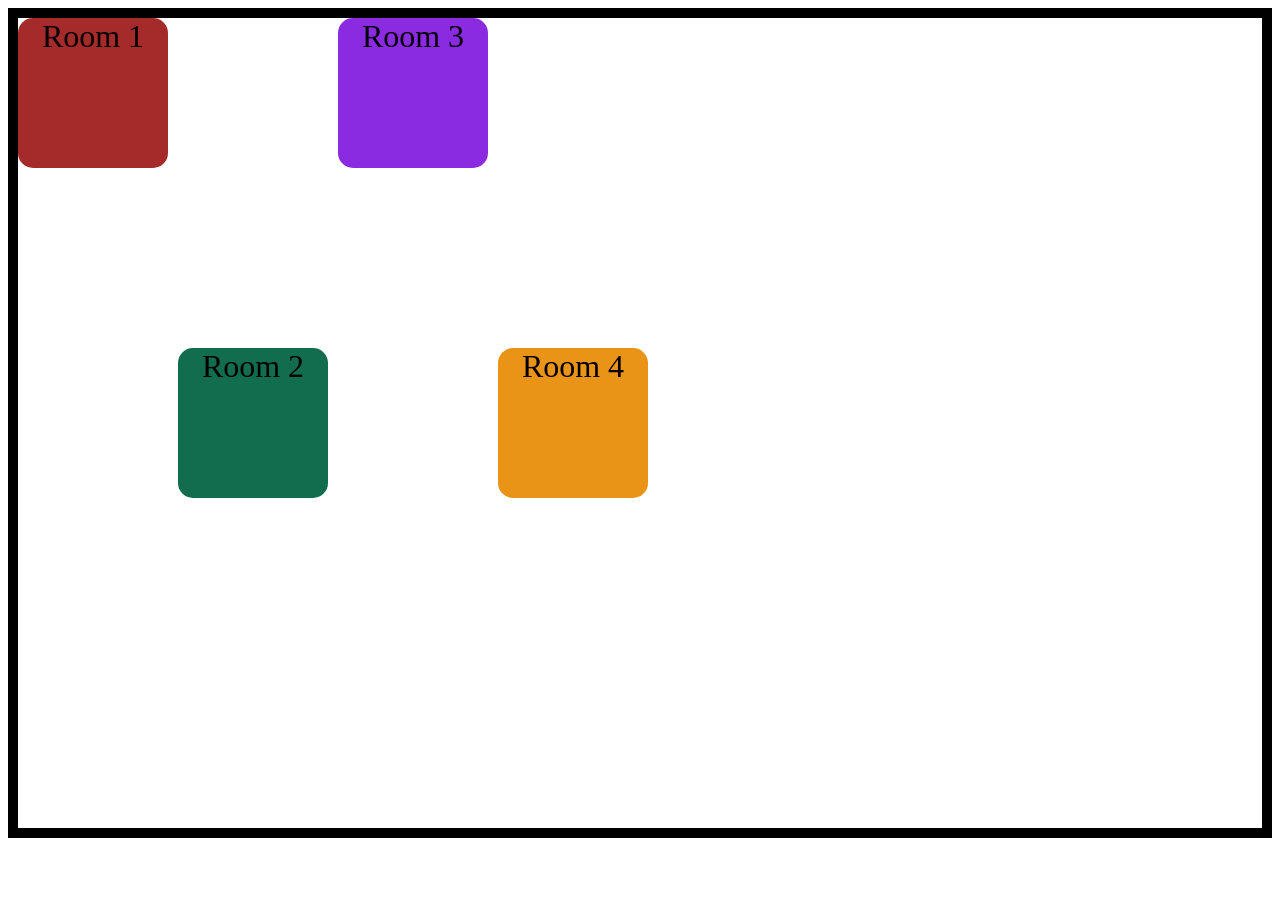
==== index.html @ 78c1681b "flexbox" ====
<!DOCTYPE html>
<html lang="en">
  <head>
    <meta charset="UTF-8" />
    <meta name="viewport" content="width=device-width, initial-scale=1.0" />
    <meta name="Author" content="Yeop Nan" />
    <title>Week 2 Membina Landing Page- Flexbox & Positioning</title>
    <link rel="stylesheet" href="style.css" />
  </head>
  <body>
    <div class="container">
      <div class="box" id="box1">Room 1</div>
      <div class="box" id="box2">Room 2</div>
      <div class="box" id="box3">Room 3</div>
      <div class="box" id="box4">Room 4</div>
    </div>
  </body>
</html>
---- style.css ----
.container {
  display: flex;
  border: 10px solid black;
  height: 90vh;
  column-gap: 10px;
}
.box {
  width: 150px;
  height: 150px;
  font-size: 2em;
  text-align: center;
  border-radius: 15px;
}
#box1 {
  background-color: brown;
}
#box2 {
  background-color: rgb(18, 109, 78);
  align-self: center;
}
#box3 {
  background-color: blueviolet;
}
#box4 {
  background-color: rgb(233, 148, 22);
  align-self: center;
}
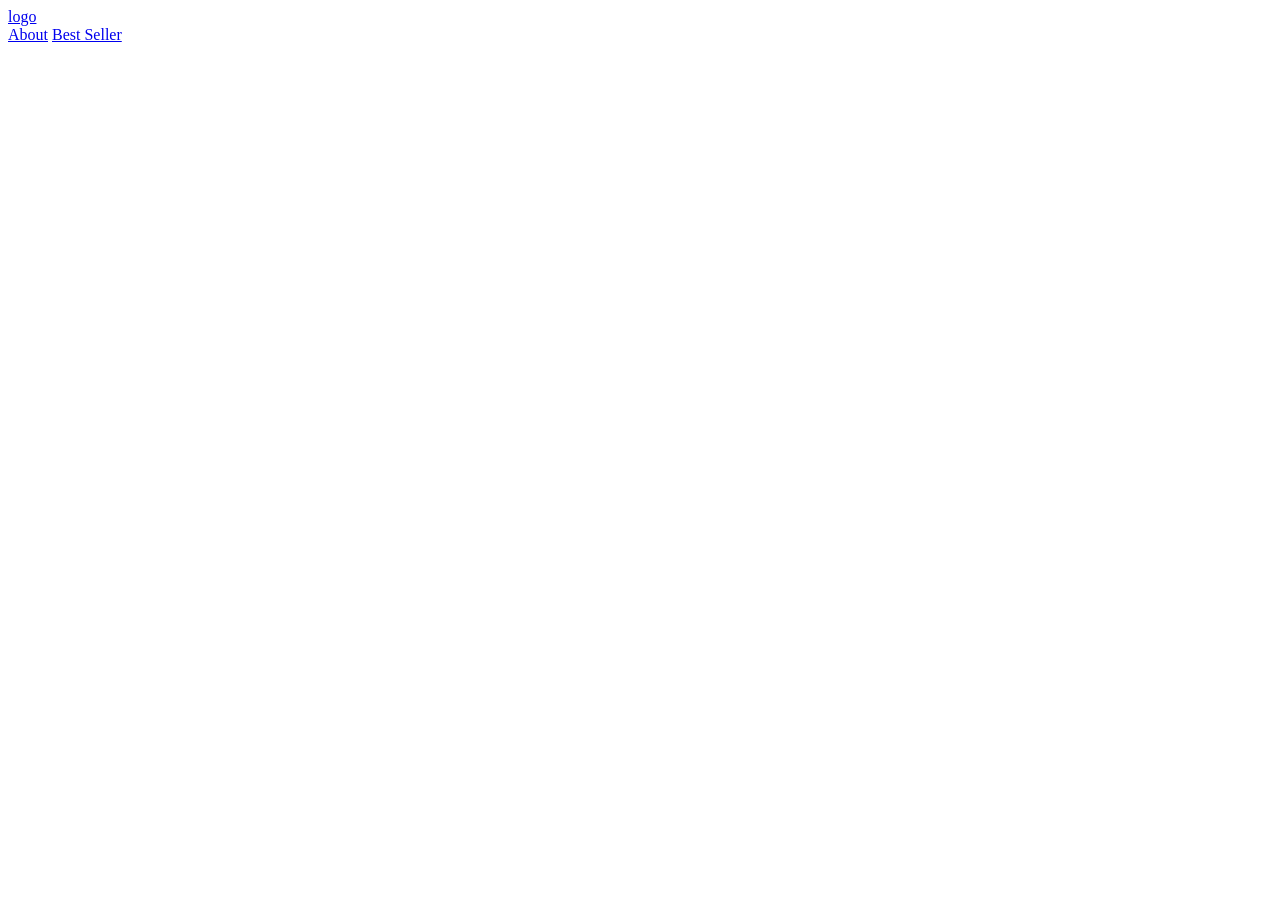
==== commit 9d36ac35: "index css" ====
--- a/index.html
+++ b/index.html
@@ -4,15 +4,22 @@
     <meta charset="UTF-8" />
     <meta name="viewport" content="width=device-width, initial-scale=1.0" />
     <meta name="Author" content="Yeop Nan" />
-    <title>Week 2 Membina Landing Page- Flexbox & Positioning</title>
+    <meta name="Description" content="Membina Landing Page" />
+
+    <title>Membina Landing Page</title>
     <link rel="stylesheet" href="style.css" />
   </head>
   <body>
     <div class="container">
-      <div class="box" id="box1">Room 1</div>
-      <div class="box" id="box2">Room 2</div>
-      <div class="box" id="box3">Room 3</div>
-      <div class="box" id="box4">Room 4</div>
+      <div class="logo">
+        <a href="img/card.png">logo</a>
+        <span
+          ><nav>
+            <a href="#">About</a>
+            <a href="#">Best Seller</a>
+          </nav></span
+        >
+      </div>
     </div>
   </body>
 </html>
--- a/style.css
+++ b/style.css
@@ -1,27 +1,8 @@
-.container {
+container {
   display: flex;
-  border: 10px solid black;
-  height: 90vh;
-  column-gap: 10px;
+  flex-direction: column;
 }
-.box {
-  width: 150px;
-  height: 150px;
-  font-size: 2em;
-  text-align: center;
-  border-radius: 15px;
+
+.div {
+  font-family: "Lucida Sans";
 }
-#box1 {
-  background-color: brown;
-}
-#box2 {
-  background-color: rgb(18, 109, 78);
-  align-self: center;
-}
-#box3 {
-  background-color: blueviolet;
-}
-#box4 {
-  background-color: rgb(233, 148, 22);
-  align-self: center;
-}
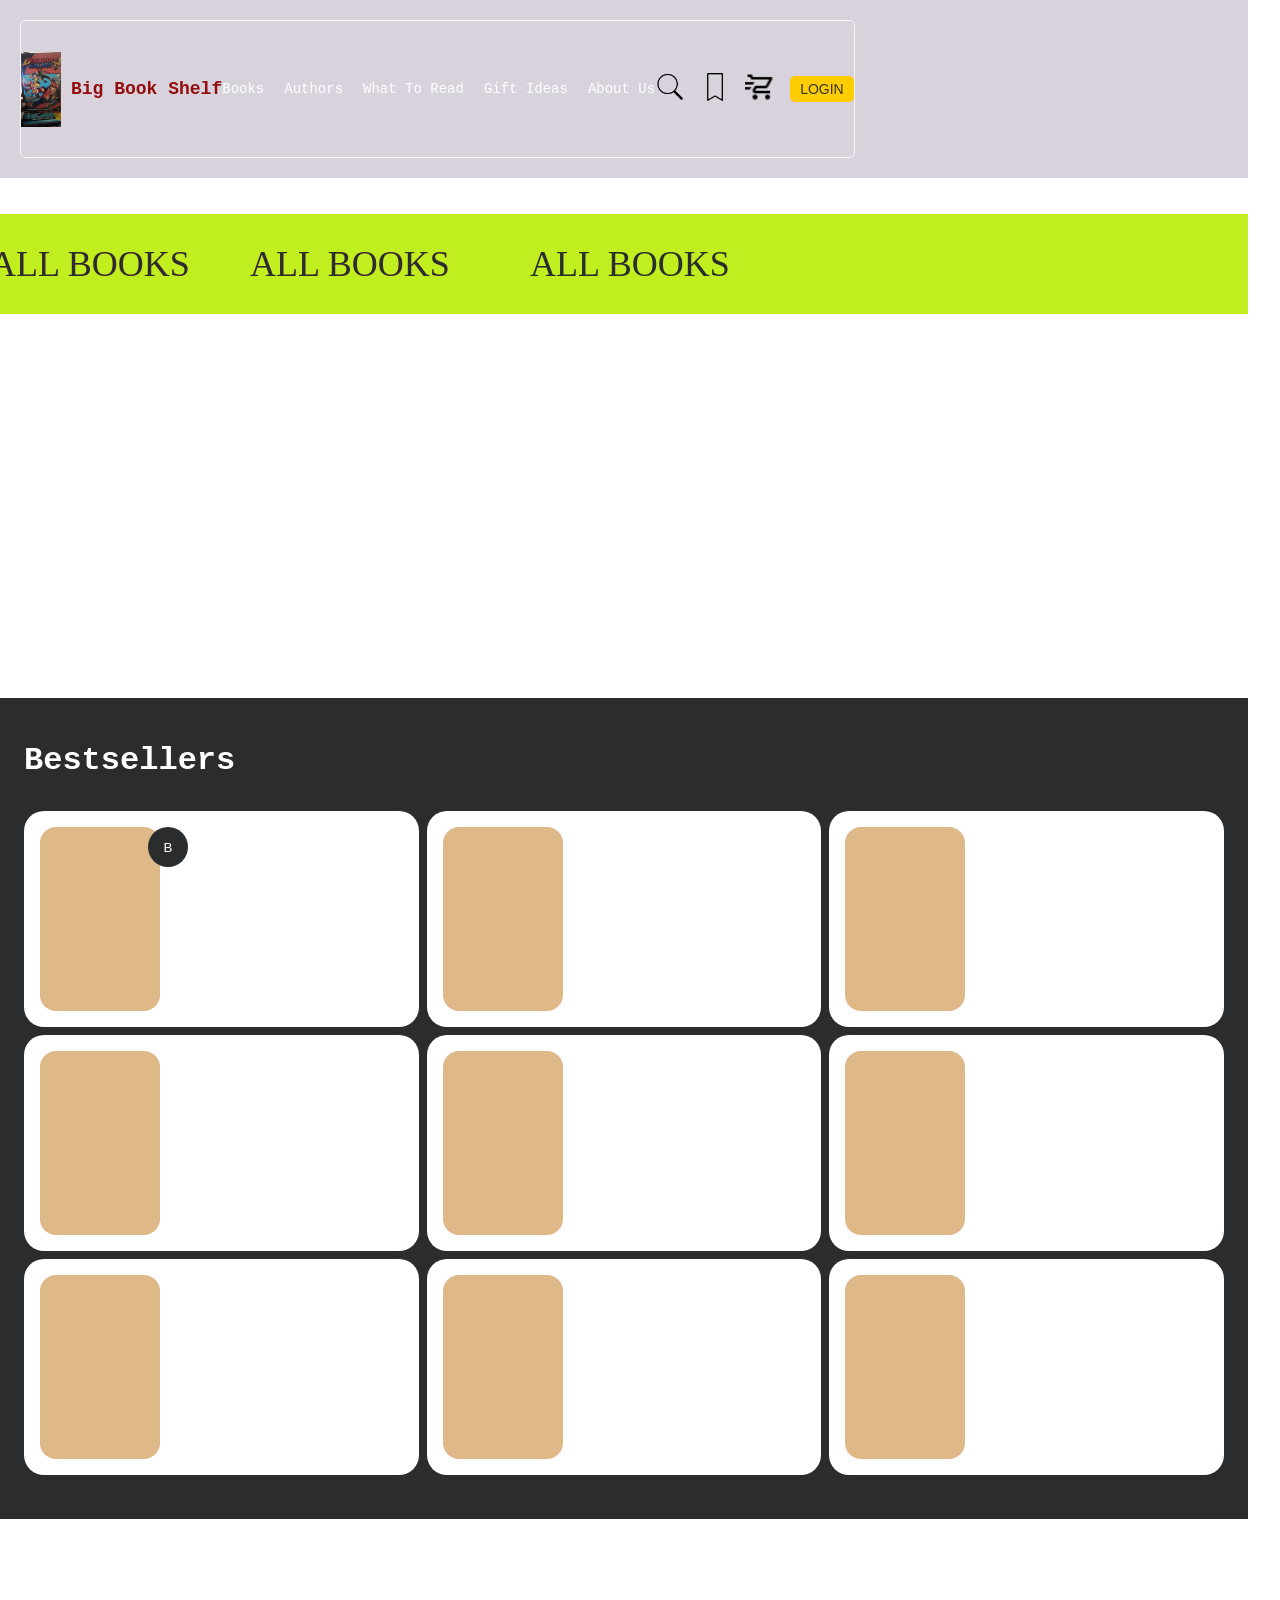
==== commit b4181e53: "html css" ====
--- a/index.html
+++ b/index.html
@@ -10,16 +10,163 @@
     <link rel="stylesheet" href="style.css" />
   </head>
   <body>
-    <div class="container">
-      <div class="logo">
-        <a href="img/card.png">logo</a>
-        <span
-          ><nav>
-            <a href="#">About</a>
-            <a href="#">Best Seller</a>
-          </nav></span
-        >
+    <header>
+      <div class="container1">
+        <div class="logo">
+          <img
+            src="img/WhatsApp Image 2025-01-02 at 16.04.11.png"
+            alt="logo"
+            width="50px"
+          />
+          <span>Big Book Shelf</span>
+        </div>
+
+        <nav class="nav-links">
+          <a href="#books">Books</a>
+          <a href="#authors">Authors</a>
+          <a href="#recommendations">What To Read</a>
+          <a href="#gift-ideas">Gift Ideas</a>
+          <a href="#about-us">About Us</a>
+        </nav>
+        <div class="header-icons">
+          <i class="icon" search
+            ><img src="img/icons8-search-50.png" alt="icon" width="30px"
+          /></i>
+          <i class="icon" bookmark
+            ><img src="img/icons8-bookmark-50.png" alt="icon" width="30px"
+          /></i>
+          <i class="icon" cart
+            ><img src="img/icons8-fast-cart-24.png" alt="icon" width="30px"
+          /></i>
+          <button class="login-btn">LOGIN</button>
+        </div>
+      </div>
+    </header>
+
+    <div class="container2">
+      <h3 id="books1">ALL BOOKS</h3>
+      <h3 id="books2">ALL BOOKS</h3>
+      <h3 id="books3">ALL BOOKS</h3>
+      <h3 id="books4">ALL BOOKS</h3>
+      <h3 id="books5">ALL BOOKS</h3>
+    </div>
+
+    <div id="nav"></div>
+    <div id="title"></div>
+    <div id="hero"></div>
+    <div id="bestsellers">
+      <h2 id="bestsellers-title">Bestsellers</h2>
+      <div id="bestsellers-listing">
+        <div class="card">
+          <div class="card-image"></div>
+
+          <div class="card-cta alternative">
+            <button>B</button>
+          </div>
+          <div class="card-content">
+            <div class="card-author"></div>
+            <div class="card-title"></div>
+            <div class="card-comment"></div>
+            <div class="card-rating"></div>
+            <div class="card-pricing"></div>
+          </div>
+          <!-- <div class="card-cta">
+          <button>B</button>
+        </div> -->
+        </div>
+        <div class="card">
+          <div class="card-image"></div>
+          <div class="card-content">
+            <div class="card-author"></div>
+            <div class="card-title"></div>
+            <div class="card-comment"></div>
+            <div class="card-rating"></div>
+            <div class="card-pricing"></div>
+          </div>
+          <div class="card-cta"></div>
+        </div>
+        <div class="card">
+          <div class="card-image"></div>
+          <div class="card-content">
+            <div class="card-author"></div>
+            <div class="card-title"></div>
+            <div class="card-comment"></div>
+            <div class="card-rating"></div>
+            <div class="card-pricing"></div>
+          </div>
+          <div class="card-cta"></div>
+        </div>
+        <div class="card">
+          <div class="card-image"></div>
+          <div class="card-content">
+            <div class="card-author"></div>
+            <div class="card-title"></div>
+            <div class="card-comment"></div>
+            <div class="card-rating"></div>
+            <div class="card-pricing"></div>
+          </div>
+          <div class="card-cta"></div>
+        </div>
+        <div class="card">
+          <div class="card-image"></div>
+          <div class="card-content">
+            <div class="card-author"></div>
+            <div class="card-title"></div>
+            <div class="card-comment"></div>
+            <div class="card-rating"></div>
+            <div class="card-pricing"></div>
+          </div>
+          <div class="card-cta"></div>
+        </div>
+        <div class="card">
+          <div class="card-image"></div>
+          <div class="card-content">
+            <div class="card-author"></div>
+            <div class="card-title"></div>
+            <div class="card-comment"></div>
+            <div class="card-rating"></div>
+            <div class="card-pricing"></div>
+          </div>
+          <div class="card-cta"></div>
+        </div>
+        <div class="card">
+          <div class="card-image"></div>
+          <div class="card-content">
+            <div class="card-author"></div>
+            <div class="card-title"></div>
+            <div class="card-comment"></div>
+            <div class="card-rating"></div>
+            <div class="card-pricing"></div>
+          </div>
+          <div class="card-cta"></div>
+        </div>
+        <div class="card">
+          <div class="card-image"></div>
+          <div class="card-content">
+            <div class="card-author"></div>
+            <div class="card-title"></div>
+            <div class="card-comment"></div>
+            <div class="card-rating"></div>
+            <div class="card-pricing"></div>
+          </div>
+          <div class="card-cta"></div>
+        </div>
+        <div class="card">
+          <div class="card-image"></div>
+          <div class="card-content">
+            <div class="card-author"></div>
+            <div class="card-title"></div>
+            <div class="card-comment"></div>
+            <div class="card-rating"></div>
+            <div class="card-pricing"></div>
+          </div>
+          <div class="card-cta"></div>
+        </div>
       </div>
     </div>
+    <div id="read-next"></div>
+    <div id="authors"></div>
+    <div id="promotion"></div>
+    <div id="footer"></div>
   </body>
 </html>
--- a/style.css
+++ b/style.css
@@ -1,8 +1,272 @@
-container {
+* {
+  box-sizing: border-box;
+  margin: 0;
+  padding: 0;
+}
+
+body {
   display: flex;
   flex-direction: column;
-}
-
-.div {
-  font-family: "Lucida Sans";
-}
+  gap: 16px;
+  font-family: monospace;
+  max-width: 1248px;
+}
+.overall {
+  border: 1px solid #f6f4f0;
+  border-radius: 0px;
+  width: 1248px;
+  height: 3012px;
+  background-color: #f6f4f0;
+  position: relative;
+  display: flex;
+  flex-direction: column;
+}
+.container1 {
+  border: 1px solid #f6f4f0;
+  border-radius: 5px;
+  height: 138px;
+  display: flex;
+  flex-direction: row;
+  justify-content: center;
+  align-items: center;
+}
+header {
+  background-color: rgb(216, 210, 221);
+  padding: 20px 20px;
+  display: flex;
+  color: rgb(148, 13, 13);
+}
+
+.logo {
+  display: flex;
+  align-items: center;
+  gap: 10px;
+}
+.logo img {
+  width: 40px;
+  height: auto;
+  display: flex;
+  flex-direction: row;
+}
+.logo span {
+  font-size: 18px;
+  font-weight: bold;
+}
+.nav-links {
+  display: flex;
+  flex-direction: row;
+  gap: 20px;
+}
+.nav-links a {
+  text-decoration: none;
+  color: white;
+  font-size: 14px;
+  background-color: transparent;
+}
+.nav-links a:hover {
+  text-decoration: underline;
+}
+.header-icons {
+  display: flex;
+  align-items: center;
+  gap: 15px;
+}
+.icon {
+  font-size: 18px;
+  cursor: pointer;
+}
+.login-btn {
+  background-color: #ffcc00; /* Yellow button */
+  color: #333;
+  border: none;
+  border-radius: 5px;
+  padding: 5px 10px;
+  font-size: 14px;
+  cursor: pointer;
+  display: flex;
+}
+
+.login-btn:hover {
+  background-color: #e6b800;
+}
+
+.container2 {
+  padding: 0;
+  color: #333;
+  margin-bottom: 20px;
+  margin-top: 20px;
+  background-color: rgb(193, 238, 30);
+  display: flex;
+  flex-direction: row;
+  justify-content: space-between;
+  align-items: center;
+  position: relative;
+}
+#books1 {
+  color: #f4ba30;
+  font-family: Clash Grotesk Variable;
+  font-size: 36px;
+  font-weight: 400;
+  line-height: 56px;
+  text-decoration-skip-ink: none;
+  padding: 0px;
+  border: 0px;
+  margin: 0px;
+  position: absolute;
+  left: -10px;
+}
+#books2 {
+  color: #f4ba30;
+  font-family: Clash Grotesk Variable;
+  font-size: 36px;
+  font-weight: 400;
+  line-height: 56px;
+  text-decoration-skip-ink: none;
+  padding: 0px;
+  border: 0px;
+  margin: 0px;
+  position: absolute;
+  left: 250px;
+}
+#books3 {
+  color: #2a2c2e;
+  font-family: Clash Grotesk Variable;
+  font-size: 36px;
+  font-weight: 400;
+  line-height: 56px;
+  text-decoration-skip-ink: none;
+  padding: 0px;
+  border: 0px;
+  margin: 0px;
+  position: absolute;
+  left: 530px;
+}
+#books4 {
+  color: #2a2c2e;
+  font-family: Clash Grotesk Variable;
+  font-size: 36px;
+  font-weight: 400;
+  line-height: 56px;
+  text-decoration-skip-ink: none;
+  padding: 0px;
+  border: 0px;
+  margin: 0px;
+  position: absolute;
+  left: 250px;
+}
+#books5 {
+  color: #2a2c2e;
+  font-family: Clash Grotesk Variable;
+  font-size: 36px;
+  font-weight: 400;
+  line-height: 56px;
+  text-decoration-skip-ink: none;
+  padding: 0px;
+  border: 0px;
+  margin: 0px;
+  position: absolute;
+  left: -10px;
+}
+
+:root {
+  font-family: "Segoe UI", Tahoma, Geneva, Verdana, sans-serif;
+
+  --dark: #2a2c2e;
+}
+
+body > div {
+  min-height: 100px;
+}
+
+#bestsellers {
+  display: flex;
+  flex-direction: column;
+  gap: 32px;
+
+  background-color: var(--dark);
+  padding: 44px 24px;
+}
+
+#bestsellers-title {
+  font-size: 32px;
+  color: #ffffff;
+}
+
+#bestsellers-listing {
+  display: flex;
+  flex-direction: row;
+  flex-wrap: wrap;
+  gap: 8px;
+}
+
+.card {
+  display: flex;
+  flex-direction: row;
+  gap: 8px;
+
+  position: relative;
+
+  flex-grow: 1;
+
+  background-color: white;
+  width: 30%;
+  min-width: 200px;
+  border-radius: 20px;
+  padding: 16px;
+}
+
+.card-image {
+  width: 120px;
+  height: 184px;
+  background-color: burlywood;
+  border-radius: 16px;
+}
+
+.card-content {
+  flex-grow: 1;
+
+  min-width: 100px;
+}
+
+.card-cta {
+  width: 40px;
+}
+
+.card-cta > button {
+  width: 40px;
+  height: 40px;
+  padding: 8px;
+  border-radius: 100%;
+  background-color: var(--dark);
+  border: none;
+  cursor: pointer;
+  color: white;
+}
+
+.alternative {
+  /* position: absolute; */
+  top: 20px;
+  left: 20px;
+
+  translate: -20px;
+}
+
+.font-mono {
+  font-family: "Courier New", Courier, monospace;
+}
+
+.font-azo {
+  font-family: "Azo Sans", sans-serif;
+}
+
+.font-reset {
+  font-family: initial;
+}
+
+.font-segoi {
+  font-family: "Segoe UI", Tahoma, Geneva, Verdana, sans-serif;
+}
+
+.debug {
+  border: 1px solid red;
+}
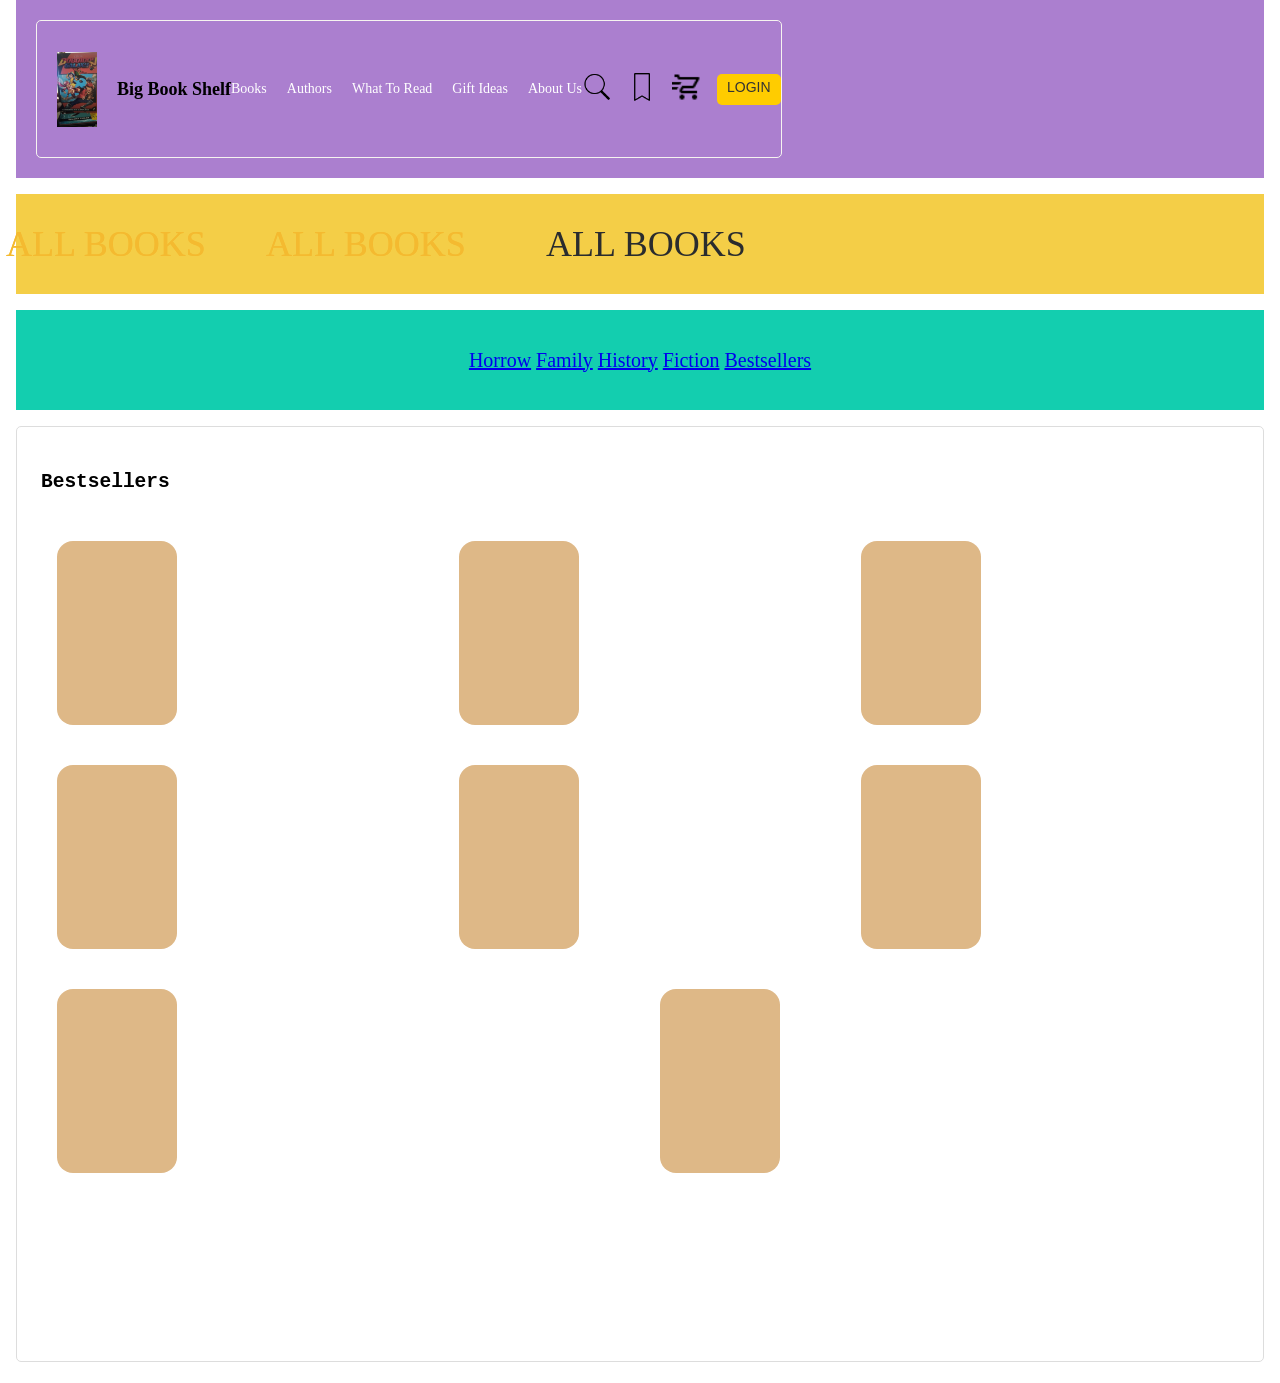
==== commit 7667b03a: "container" ====
--- a/index.html
+++ b/index.html
@@ -51,81 +51,69 @@
       <h3 id="books5">ALL BOOKS</h3>
     </div>
 
-    <div id="nav"></div>
-    <div id="title"></div>
-    <div id="hero"></div>
-    <div id="bestsellers">
-      <h2 id="bestsellers-title">Bestsellers</h2>
-      <div id="bestsellers-listing">
-        <div class="card">
-          <div class="card-image"></div>
-
-          <div class="card-cta alternative">
-            <button>B</button>
+    <div class="container3" id="flex">
+      <nav class="genre">
+        <a href="horrow">Horrow</a>
+        <a href="family">Family</a>
+        <a href="history">History</a>
+        <a href="fiction">Fiction</a>
+        <a href="BestSeller">Bestsellers</a>
+      </nav>
+    </div>
+    <div class="container4" id="bestsellers">
+      <h2 bestseller-tittle>Bestsellers</h2>
+      <div class="container card-container">
+        <div id="bestsellers-listing">
+          <div class="card">
+            <div class="card-image"></div>
+            <div class="card-cta alternative">
+              <button>B</button>
+            </div>
+            <div class="card-content">
+              <div class="card-author"></div>
+              <div class="card-title"></div>
+              <div class="card-comment"></div>
+              <div class="card-rating"></div>
+              <div class="card-pricing"></div>
+            </div>
+            <div class="card-cta"></div>
           </div>
-          <div class="card-content">
-            <div class="card-author"></div>
-            <div class="card-title"></div>
-            <div class="card-comment"></div>
-            <div class="card-rating"></div>
-            <div class="card-pricing"></div>
+          <div class="card">
+            <div class="card-image"></div>
+            <div class="card-content">
+              <div class="card-author"></div>
+              <div class="card-title"></div>
+              <div class="card-comment"></div>
+              <div class="card-rating"></div>
+              <div class="card-pricing"></div>
+            </div>
+            <div class="card-cta"></div>
           </div>
-          <!-- <div class="card-cta">
-          <button>B</button>
-        </div> -->
-        </div>
-        <div class="card">
-          <div class="card-image"></div>
-          <div class="card-content">
-            <div class="card-author"></div>
-            <div class="card-title"></div>
-            <div class="card-comment"></div>
-            <div class="card-rating"></div>
-            <div class="card-pricing"></div>
+          <div class="card">
+            <div class="card-image"></div>
+            <div class="card-content">
+              <div class="card-author"></div>
+              <div class="card-title"></div>
+              <div class="card-comment"></div>
+              <div class="card-rating"></div>
+              <div class="card-pricing"></div>
+            </div>
+            <div class="card-cta"></div>
           </div>
-          <div class="card-cta"></div>
-        </div>
-        <div class="card">
-          <div class="card-image"></div>
-          <div class="card-content">
-            <div class="card-author"></div>
-            <div class="card-title"></div>
-            <div class="card-comment"></div>
-            <div class="card-rating"></div>
-            <div class="card-pricing"></div>
+          <div class="card">
+            <div class="card-image"></div>
+            <div class="card-content">
+              <div class="card-author"></div>
+              <div class="card-title"></div>
+              <div class="card-comment"></div>
+              <div class="card-rating"></div>
+              <div class="card-pricing"></div>
+            </div>
+            <div class="card-cta"></div>
           </div>
-          <div class="card-cta"></div>
-        </div>
-        <div class="card">
-          <div class="card-image"></div>
-          <div class="card-content">
-            <div class="card-author"></div>
-            <div class="card-title"></div>
-            <div class="card-comment"></div>
-            <div class="card-rating"></div>
-            <div class="card-pricing"></div>
-          </div>
-          <div class="card-cta"></div>
-        </div>
-        <div class="card">
-          <div class="card-image"></div>
-          <div class="card-content">
-            <div class="card-author"></div>
-            <div class="card-title"></div>
-            <div class="card-comment"></div>
-            <div class="card-rating"></div>
-            <div class="card-pricing"></div>
-          </div>
-          <div class="card-cta"></div>
-        </div>
-        <div class="card">
-          <div class="card-image"></div>
-          <div class="card-content">
-            <div class="card-author"></div>
-            <div class="card-title"></div>
-            <div class="card-comment"></div>
-            <div class="card-rating"></div>
-            <div class="card-pricing"></div>
+          <div class="card">
+            <div class="card-image"></div>
+            <div class="card-c
           </div>
           <div class="card-cta"></div>
         </div>
@@ -168,5 +156,7 @@
     <div id="authors"></div>
     <div id="promotion"></div>
     <div id="footer"></div>
+
+    <!-- logo -->
   </body>
 </html>
--- a/style.css
+++ b/style.css
@@ -10,6 +10,8 @@
   gap: 16px;
   font-family: monospace;
   max-width: 1248px;
+  background-color: #fff;
+  margin: auto;
 }
 .overall {
   border: 1px solid #f6f4f0;
@@ -29,18 +31,19 @@
   flex-direction: row;
   justify-content: center;
   align-items: center;
+  font-family: Grotesk Variable;
 }
 header {
-  background-color: rgb(216, 210, 221);
+  background-color: rgb(171, 127, 207);
   padding: 20px 20px;
   display: flex;
-  color: rgb(148, 13, 13);
 }
 
 .logo {
   display: flex;
   align-items: center;
-  gap: 10px;
+  gap: 20px;
+  padding-left: 20px;
 }
 .logo img {
   width: 40px;
@@ -52,6 +55,7 @@
   font-size: 18px;
   font-weight: bold;
 }
+
 .nav-links {
   display: flex;
   flex-direction: row;
@@ -75,15 +79,36 @@
   font-size: 18px;
   cursor: pointer;
 }
+#search-logo {
+  width: 24px;
+  height: 24px;
+  opacity: 0px;
+  background-image: url("assets/search-logo.png");
+}
+
+#bookmark-logo {
+  width: 24px;
+  height: 24px;
+  opacity: 0px;
+  background-image: url("assets/bookmark-logo.png");
+}
+
+#cart-logo {
+  width: 24px;
+  height: 24px;
+  opacity: 0px;
+  background-image: url("assets/cart-logo.png");
+}
 .login-btn {
   background-color: #ffcc00; /* Yellow button */
   color: #333;
   border: none;
   border-radius: 5px;
-  padding: 5px 10px;
+  padding: 5px 10px 10px;
   font-size: 14px;
   cursor: pointer;
   display: flex;
+  gap: 10px;
 }
 
 .login-btn:hover {
@@ -91,14 +116,13 @@
 }
 
 .container2 {
-  padding: 0;
-  color: #333;
-  margin-bottom: 20px;
-  margin-top: 20px;
-  background-color: rgb(193, 238, 30);
-  display: flex;
-  flex-direction: row;
-  justify-content: space-between;
+  padding: 12px;
+  height: 80px;
+  gap: 24px;
+  background-color: #f4ce47;
+  display: flex;
+  flex-direction: row;
+  justify-content: space-around;
   align-items: center;
   position: relative;
 }
@@ -142,7 +166,7 @@
   left: 530px;
 }
 #books4 {
-  color: #2a2c2e;
+  color: #f4ba30;
   font-family: Clash Grotesk Variable;
   font-size: 36px;
   font-weight: 400;
@@ -155,7 +179,7 @@
   left: 250px;
 }
 #books5 {
-  color: #2a2c2e;
+  color: #f4ba30;
   font-family: Clash Grotesk Variable;
   font-size: 36px;
   font-weight: 400;
@@ -167,13 +191,33 @@
   position: absolute;
   left: -10px;
 }
-
-:root {
-  font-family: "Segoe UI", Tahoma, Geneva, Verdana, sans-serif;
-
-  --dark: #2a2c2e;
-}
-
+.container3 {
+  padding: 12px;
+  height: 40px;
+  gap: 24px;
+  background-color: #13ceaf;
+  display: flex;
+  flex-direction: row;
+  justify-content: space-around;
+  align-items: center;
+  font-size: 20px;
+  font-family: Clash Grotesk Variable;
+}
+.container4 {
+  padding: 20px;
+  background-color: hsl(333, 58%, 93%);
+  border: 1px solid #ddd;
+  border-radius: 5px;
+  margin-bottom: 20px; /* Add gap between containers */
+}
+
+.card-container {
+  display: flex;
+  justify-content: space-between; /* Space out cards */
+  gap: 20px; /* Add gap between cards */
+}
+
+/* Individual Card Styles */
 body > div {
   min-height: 100px;
 }
